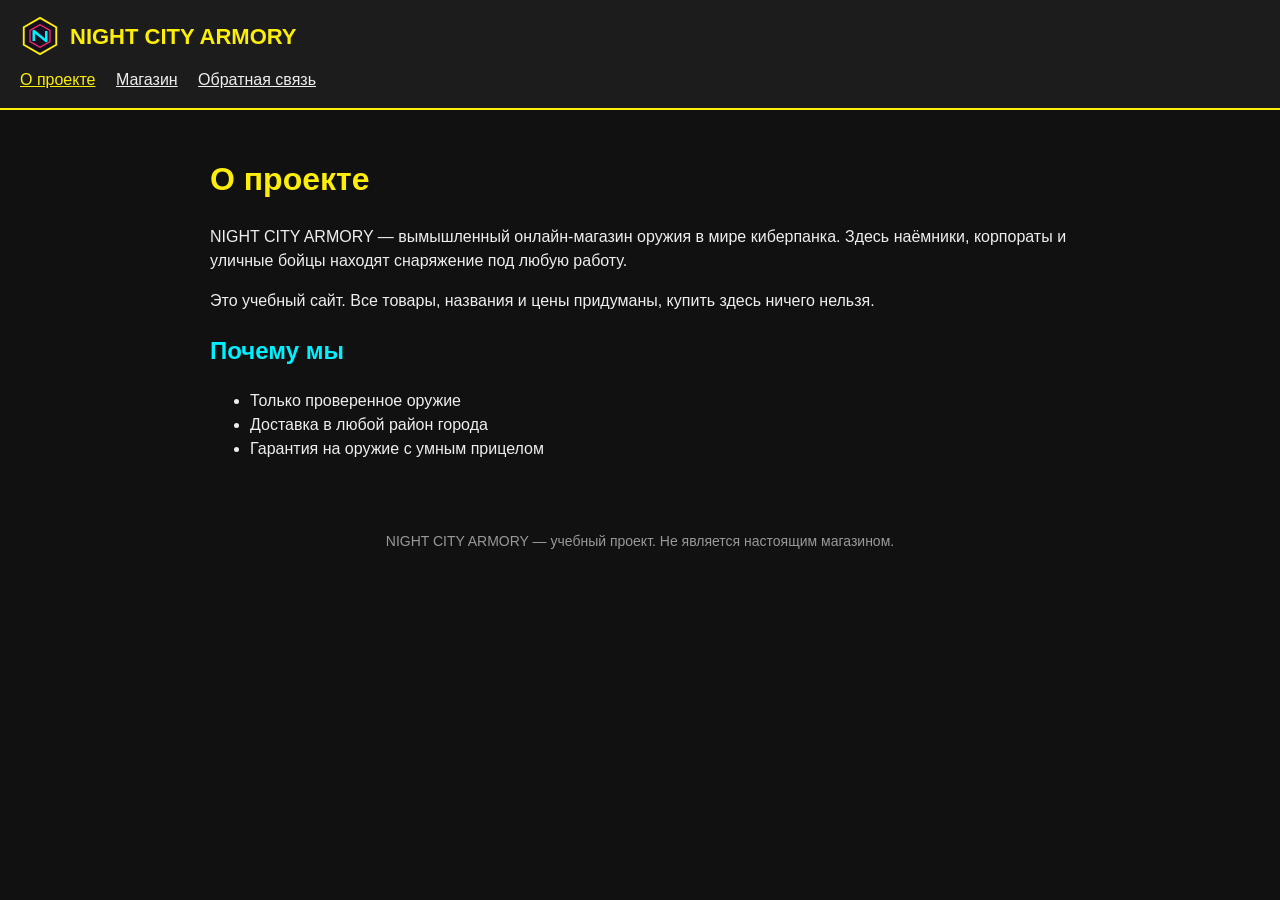
==== index.html @ 4a51b79e "add first site files" ====
<!doctype html>
<html lang="ru">
<head>
  <meta charset="UTF-8">
  <meta name="viewport" content="width=device-width, initial-scale=1.0">
  <title>О проекте — NIGHT CITY ARMORY</title>
  <link rel="stylesheet" href="style.css">
</head>
<body>
  <header class="header">
    <a class="brand" href="index.html">
      <img src="img/logo.svg" alt="Логотип Night City Armory">
      NIGHT CITY ARMORY
    </a>
    <nav class="menu">
      <a href="index.html" class="active">О проекте</a>
      <a href="shop.html">Магазин</a>
      <a href="contacts.html">Обратная связь</a>
    </nav>
  </header>

  <main class="main">
    <h1>О проекте</h1>
    <p>NIGHT CITY ARMORY — вымышленный онлайн-магазин оружия в мире киберпанка.
      Здесь наёмники, корпораты и уличные бойцы находят снаряжение под любую работу.</p>
    <p>Это учебный сайт. Все товары, названия и цены придуманы, купить здесь ничего нельзя.</p>

    <h2>Почему мы</h2>
    <ul>
      <li>Только проверенное оружие</li>
      <li>Доставка в любой район города</li>
      <li>Гарантия на оружие с умным прицелом</li>
    </ul>
  </main>

  <footer class="footer">
    <p>NIGHT CITY ARMORY — учебный проект. Не является настоящим магазином.</p>
  </footer>
</body>
</html>
---- style.css ----
/* Общие настройки */
* { box-sizing: border-box; }

body {
  margin: 0;
  font-family: Arial, sans-serif;
  line-height: 1.5;
  background: #111111;
  color: #eeeeee;
}

/* Шапка и меню */
.header {
  padding: 16px 20px;
  background: #1c1c1c;
  border-bottom: 2px solid #fcee0a;
}

.brand {
  display: flex;
  align-items: center;
  gap: 10px;
  margin-bottom: 12px;
  color: #fcee0a;
  font-size: 22px;
  font-weight: bold;
  text-decoration: none;
}

.brand img { width: 40px; height: 40px; }

.menu a {
  margin-right: 16px;
  color: #eeeeee;
}

.menu a.active { color: #fcee0a; }

/* Содержимое */
.main { max-width: 900px; margin: 0 auto; padding: 24px 20px; }

h1 { color: #fcee0a; }
h2 { color: #00f0ff; }

/* Карточки */
.card {
  margin-bottom: 16px;
  padding: 16px;
  background: #1c1c1c;
  border: 1px solid #444444;
}

.card h3 { margin-top: 0; }
.price { color: #fcee0a; font-weight: bold; }

/* Кнопка и форма */
.button {
  padding: 8px 16px;
  background: #fcee0a;
  color: #111111;
  border: none;
  font-size: 16px;
  cursor: pointer;
}

.form { max-width: 480px; }

.form input, .form textarea {
  display: block;
  width: 100%;
  margin: 4px 0 12px;
  padding: 8px;
  font-size: 16px;
  font-family: inherit;
  background: #1c1c1c;
  color: #eeeeee;
  border: 1px solid #444444;
}

/* Подвал */
.footer {
  padding: 16px;
  text-align: center;
  font-size: 14px;
  color: #999999;
}

/* Адаптив: карточки в 2 колонки на широком экране */
@media (min-width: 768px) {
  .cards { display: flex; flex-wrap: wrap; gap: 16px; }
  .card { width: calc(50% - 8px); margin-bottom: 0; }
}
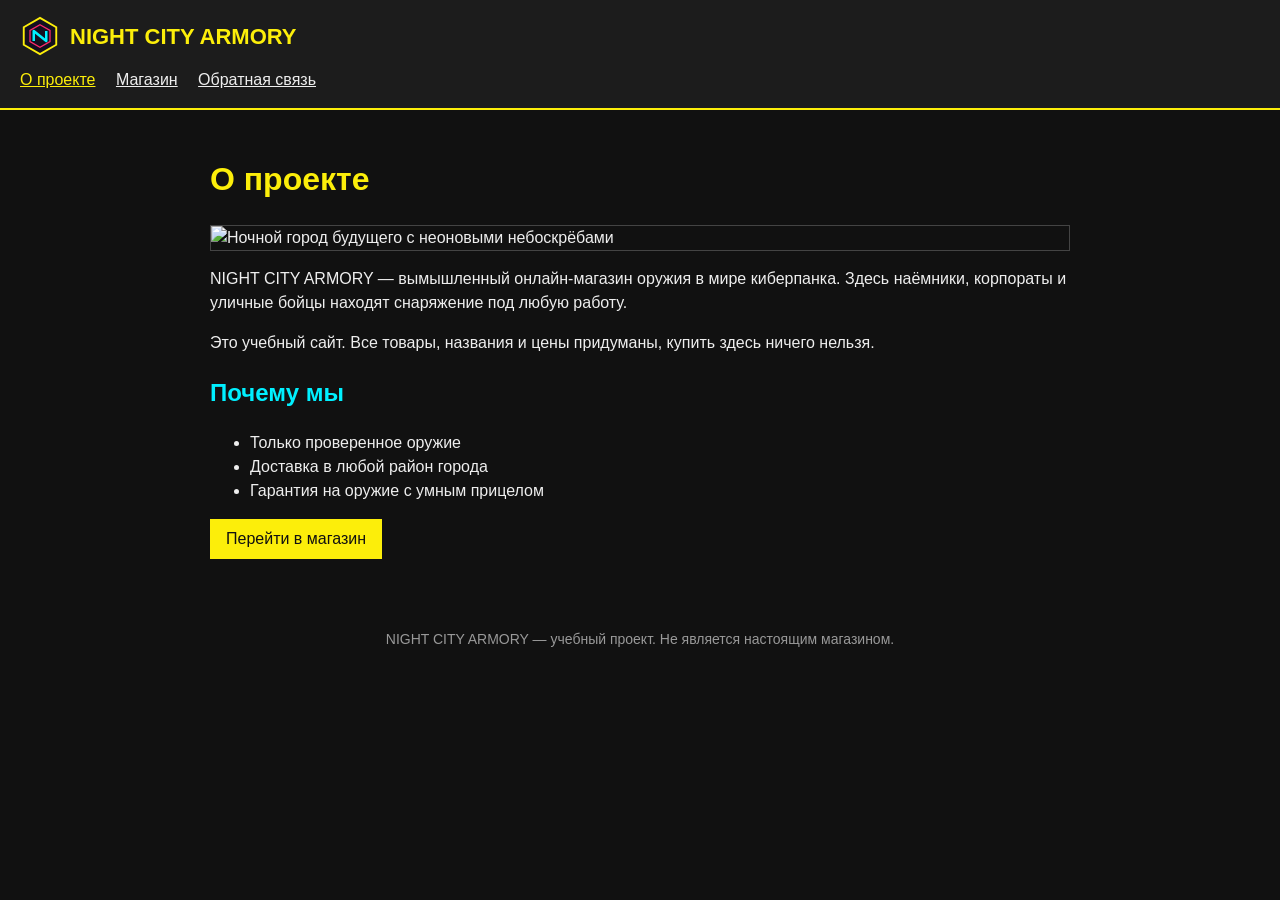
==== commit 638fe3d6: "Add files via upload" ====
--- a/index.html
+++ b/index.html
@@ -21,6 +21,7 @@
 
   <main class="main">
     <h1>О проекте</h1>
+    <img class="photo" src="img/city.svg" alt="Ночной город будущего с неоновыми небоскрёбами">
     <p>NIGHT CITY ARMORY — вымышленный онлайн-магазин оружия в мире киберпанка.
       Здесь наёмники, корпораты и уличные бойцы находят снаряжение под любую работу.</p>
     <p>Это учебный сайт. Все товары, названия и цены придуманы, купить здесь ничего нельзя.</p>
@@ -31,6 +32,8 @@
       <li>Доставка в любой район города</li>
       <li>Гарантия на оружие с умным прицелом</li>
     </ul>
+
+    <p><a class="button" href="shop.html">Перейти в магазин</a></p>
   </main>
 
   <footer class="footer">
--- a/style.css
+++ b/style.css
@@ -90,3 +90,17 @@
   .cards { display: flex; flex-wrap: wrap; gap: 16px; }
   .card { width: calc(50% - 8px); margin-bottom: 0; }
 }
+
+/* Картинка и кнопка-ссылка */
+.photo {
+  display: block;
+  width: 100%;
+  height: auto;
+  margin: 16px 0;
+  border: 1px solid #444444;
+}
+
+a.button {
+  display: inline-block;
+  text-decoration: none;
+}
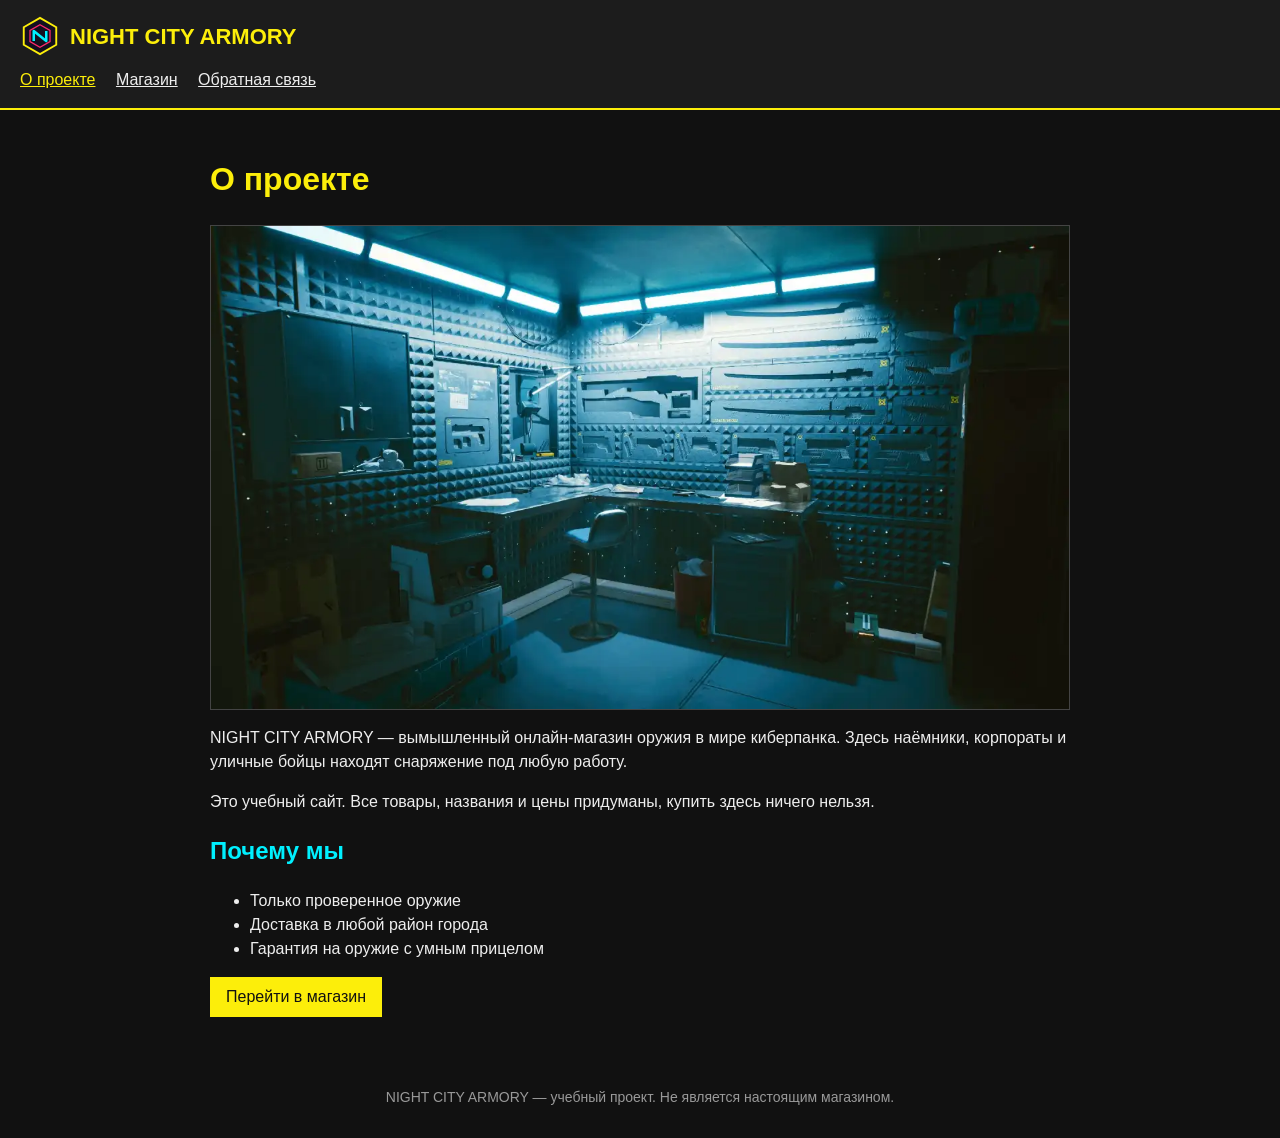
==== commit d5e01ec3: "Update index.html" ====
--- a/index.html
+++ b/index.html
@@ -21,7 +21,7 @@
 
   <main class="main">
     <h1>О проекте</h1>
-    <img class="photo" src="img/city.svg" alt="Ночной город будущего с неоновыми небоскрёбами">
+    <img class="photo" src="img/gunstore.webp" alt="Ночной город будущего с неоновыми небоскрёбами">
     <p>NIGHT CITY ARMORY — вымышленный онлайн-магазин оружия в мире киберпанка.
       Здесь наёмники, корпораты и уличные бойцы находят снаряжение под любую работу.</p>
     <p>Это учебный сайт. Все товары, названия и цены придуманы, купить здесь ничего нельзя.</p>
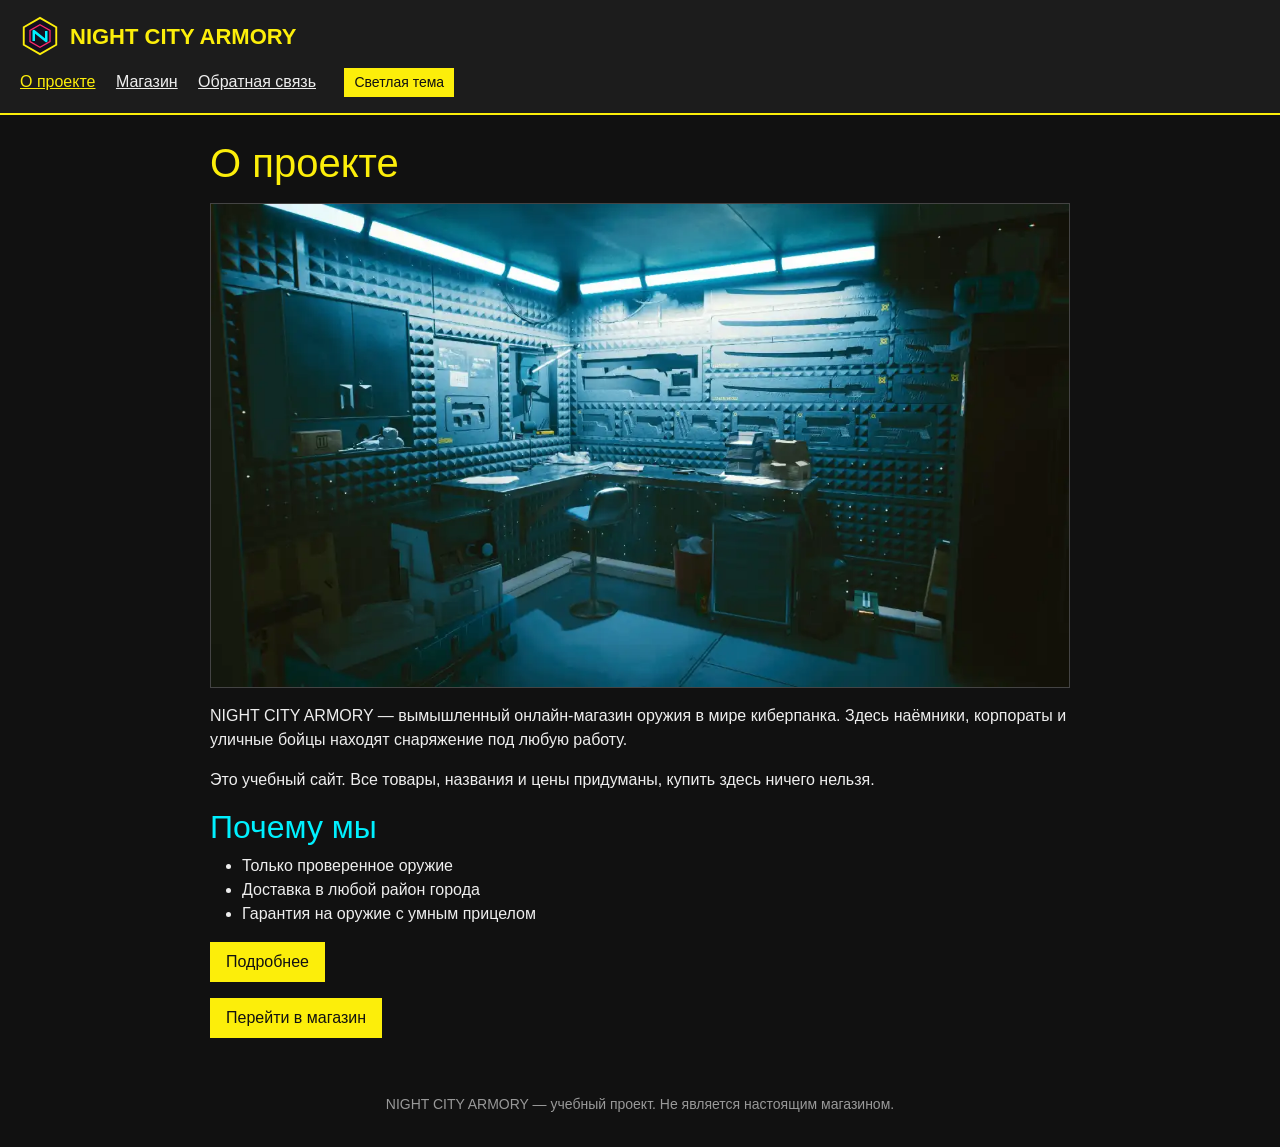
==== commit 526f7c8d: "Add files via upload" ====
--- a/index.html
+++ b/index.html
@@ -4,7 +4,10 @@
   <meta charset="UTF-8">
   <meta name="viewport" content="width=device-width, initial-scale=1.0">
   <title>О проекте — NIGHT CITY ARMORY</title>
+  <link rel="stylesheet" href="https://cdn.jsdelivr.net/npm/bootstrap@5.3.3/dist/css/bootstrap.min.css">
   <link rel="stylesheet" href="style.css">
+  <script src="https://cdn.jsdelivr.net/npm/bootstrap@5.3.3/dist/js/bootstrap.bundle.min.js" defer></script>
+  <script src="script.js" defer></script>
 </head>
 <body>
   <header class="header">
@@ -16,12 +19,13 @@
       <a href="index.html" class="active">О проекте</a>
       <a href="shop.html">Магазин</a>
       <a href="contacts.html">Обратная связь</a>
+      <button id="theme" class="button theme-button" type="button">Светлая тема</button>
     </nav>
   </header>
 
   <main class="main">
     <h1>О проекте</h1>
-    <img class="photo" src="img/gunstore.webp" alt="Ночной город будущего с неоновыми небоскрёбами">
+    <img class="photo" src="img/photo.jpg" alt="Оружейная мастерская: стены с креплениями для мечей и пистолетов, рабочий стол и неоновый свет">
     <p>NIGHT CITY ARMORY — вымышленный онлайн-магазин оружия в мире киберпанка.
       Здесь наёмники, корпораты и уличные бойцы находят снаряжение под любую работу.</p>
     <p>Это учебный сайт. Все товары, названия и цены придуманы, купить здесь ничего нельзя.</p>
@@ -33,6 +37,15 @@
       <li>Гарантия на оружие с умным прицелом</li>
     </ul>
 
+    <p>
+      <button id="showMore" class="button" type="button">Подробнее</button>
+    </p>
+    <p id="moreText" class="d-none">
+      Каждый ствол в нашем каталоге проходит проверку на нижних уровнях города.
+      Мы работаем с наёмниками, корпоратами и уличными бойцами и подбираем оружие
+      под конкретную работу.
+    </p>
+
     <p><a class="button" href="shop.html">Перейти в магазин</a></p>
   </main>
 
--- a/style.css
+++ b/style.css
@@ -1,19 +1,40 @@
-/* Общие настройки */
+/* ===== Цвета (тёмная тема по умолчанию) ===== */
+:root {
+  --bg: #111111;
+  --panel: #1c1c1c;
+  --text: #eeeeee;
+  --border: #444444;
+  --muted: #999999;
+  --yellow: #fcee0a;
+  --cyan: #00f0ff;
+  --button-text: #111111;
+}
+
+/* Светлая тема: включается классом light-theme на body */
+body.light-theme {
+  --bg: #f4f4f4;
+  --panel: #ffffff;
+  --text: #111111;
+  --border: #cccccc;
+  --muted: #666666;
+  --yellow: #8a7d00;
+  --cyan: #007a85;
+}
+
 * { box-sizing: border-box; }
 
 body {
   margin: 0;
   font-family: Arial, sans-serif;
   line-height: 1.5;
-  background: #111111;
-  color: #eeeeee;
+  background: var(--bg);
+  color: var(--text);
 }
 
-/* Шапка и меню */
 .header {
   padding: 16px 20px;
-  background: #1c1c1c;
-  border-bottom: 2px solid #fcee0a;
+  background: var(--panel);
+  border-bottom: 2px solid var(--yellow);
 }
 
 .brand {
@@ -21,7 +42,7 @@
   align-items: center;
   gap: 10px;
   margin-bottom: 12px;
-  color: #fcee0a;
+  color: var(--yellow);
   font-size: 22px;
   font-weight: bold;
   text-decoration: none;
@@ -31,37 +52,40 @@
 
 .menu a {
   margin-right: 16px;
-  color: #eeeeee;
+  color: var(--text);
 }
 
-.menu a.active { color: #fcee0a; }
+.menu a:hover { color: var(--cyan); }
+.menu a.active { color: var(--yellow); }
 
-/* Содержимое */
 .main { max-width: 900px; margin: 0 auto; padding: 24px 20px; }
 
-h1 { color: #fcee0a; }
-h2 { color: #00f0ff; }
+h1 { color: var(--yellow); }
+h2 { color: var(--cyan); }
 
-/* Карточки */
-.card {
+/* Карточки товаров */
+.item {
   margin-bottom: 16px;
   padding: 16px;
-  background: #1c1c1c;
-  border: 1px solid #444444;
+  background: var(--panel);
+  border: 1px solid var(--border);
 }
 
-.card h3 { margin-top: 0; }
-.price { color: #fcee0a; font-weight: bold; }
+.item h3 { margin-top: 0; }
+.price { color: var(--yellow); font-weight: bold; }
 
-/* Кнопка и форма */
 .button {
   padding: 8px 16px;
   background: #fcee0a;
-  color: #111111;
+  color: var(--button-text);
   border: none;
   font-size: 16px;
   cursor: pointer;
 }
+
+.button:hover, a.button:hover { color: var(--button-text); background: #e0d300; }
+
+.theme-button { margin-left: 8px; padding: 4px 10px; font-size: 14px; }
 
 .form { max-width: 480px; }
 
@@ -72,35 +96,45 @@
   padding: 8px;
   font-size: 16px;
   font-family: inherit;
-  background: #1c1c1c;
-  color: #eeeeee;
-  border: 1px solid #444444;
+  background: var(--panel);
+  color: var(--text);
+  border: 1px solid var(--border);
 }
 
-/* Подвал */
 .footer {
   padding: 16px;
   text-align: center;
   font-size: 14px;
-  color: #999999;
+  color: var(--muted);
 }
 
-/* Адаптив: карточки в 2 колонки на широком экране */
 @media (min-width: 768px) {
   .cards { display: flex; flex-wrap: wrap; gap: 16px; }
-  .card { width: calc(50% - 8px); margin-bottom: 0; }
+  .item { width: calc(50% - 8px); margin-bottom: 0; }
 }
 
-/* Картинка и кнопка-ссылка */
 .photo {
   display: block;
   width: 100%;
   height: auto;
   margin: 16px 0;
-  border: 1px solid #444444;
+  border: 1px solid var(--border);
 }
 
 a.button {
   display: inline-block;
   text-decoration: none;
 }
+
+/* Всплывающее окно Bootstrap в цветах сайта */
+.modal-content {
+  background: var(--panel);
+  color: var(--text);
+  border: 1px solid var(--border);
+  border-radius: 0;
+}
+
+.modal-header, .modal-footer { border-color: var(--border); }
+
+/* Запасной вариант, если Bootstrap не загрузился */
+.d-none { display: none !important; }
